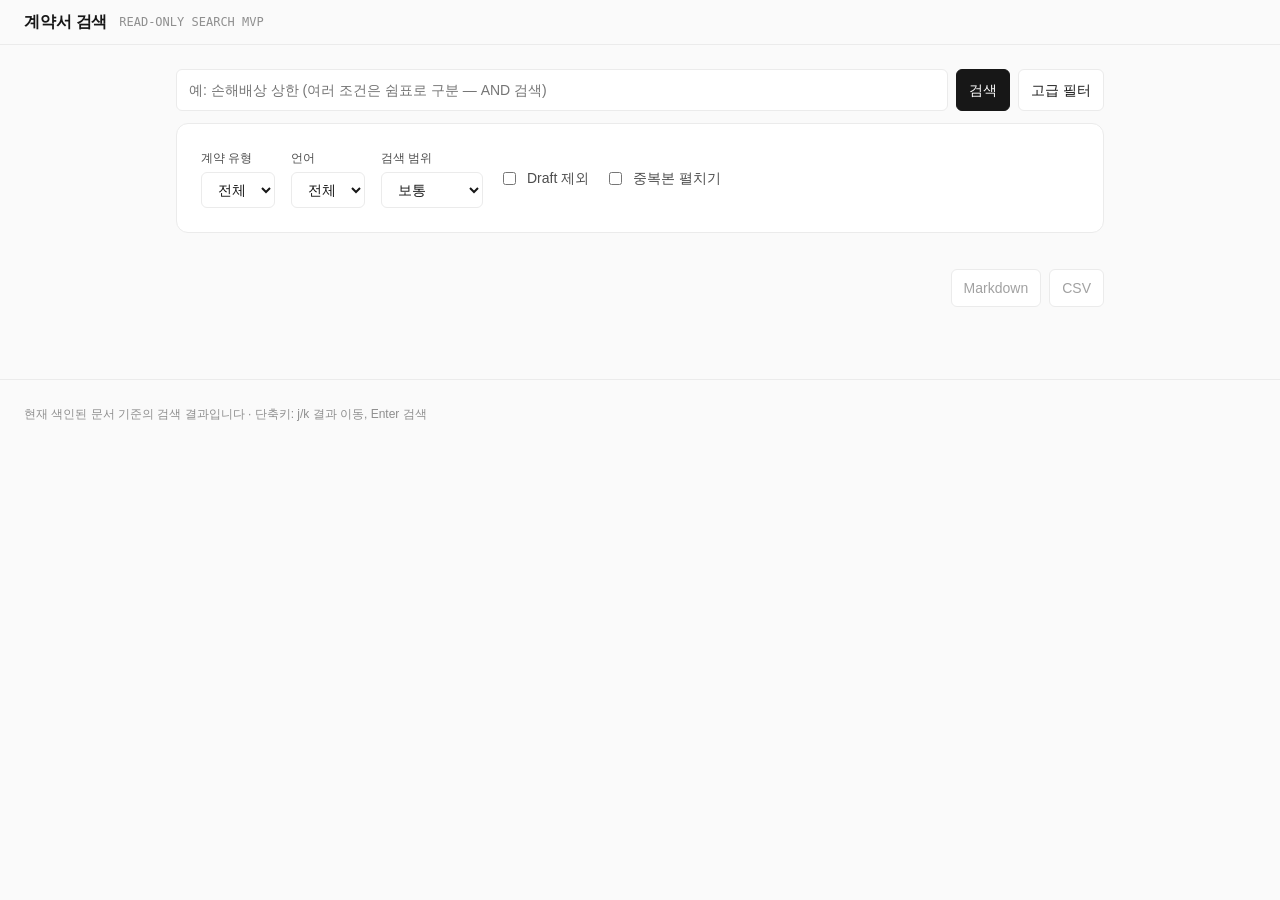
==== static/index.html @ 0ff3c6be "ui-1: implement readonly search screen" ====
<!DOCTYPE html>
<html lang="ko">
<head>
<meta charset="utf-8">
<meta name="viewport" content="width=device-width, initial-scale=1">
<title>계약서 검색</title>
<link rel="stylesheet" href="/static/app.css">
</head>
<body>
<header class="nav-bar">
  <span class="wordmark">계약서 검색</span>
  <span class="mono-eyebrow">READ-ONLY SEARCH MVP</span>
</header>

<div id="corpus-banner" class="corpus-banner" hidden></div>

<main class="container">
  <section class="search-panel" aria-label="검색">
    <div class="search-row">
      <input id="search-input" class="text-input search-input" type="text"
             placeholder="예: 손해배상 상한 (여러 조건은 쉼표로 구분 — AND 검색)"
             aria-label="검색어" autocomplete="off">
      <button id="search-button" class="button-primary-sm" type="button">검색</button>
      <button id="toggle-filters" class="button-ghost-sm" type="button"
              aria-expanded="false" aria-controls="advanced-filters">고급 필터</button>
    </div>

    <div id="advanced-filters" class="filters feature-card" hidden>
      <label>계약 유형
        <select id="filter-type" class="text-input"><option value="">전체</option></select>
      </label>
      <label>언어
        <select id="filter-lang" class="text-input"><option value="">전체</option></select>
      </label>
      <label>검색 범위
        <select id="filter-expand" class="text-input">
          <option value="strict">정확하게</option>
          <option value="normal" selected>보통</option>
          <option value="broad">넓게</option>
        </select>
      </label>
      <label class="check"><input id="filter-drafts" type="checkbox"> Draft 제외</label>
      <label class="check"><input id="filter-dups" type="checkbox"> 중복본 펼치기</label>
    </div>

    <div id="filter-chips" class="chips" aria-label="적용된 필터"></div>
  </section>

  <div id="live" aria-live="polite" class="visually-hidden"></div>

  <section aria-label="검색 결과">
    <div id="summary-row" class="summary-row" hidden>
      <span id="summary-text"></span>
      <span id="warning-badges" class="warning-badges"></span>
      <span class="spacer"></span>
      <button id="export-md" class="button-ghost-sm" type="button" disabled>Markdown</button>
      <button id="export-csv" class="button-ghost-sm" type="button" disabled>CSV</button>
    </div>
    <div id="results"></div>
    <div class="more-row">
      <button id="more-button" class="button-ghost-sm" type="button" hidden>더 보기</button>
    </div>
    <div id="empty-state" class="empty-state" hidden>
      <p class="heading-md">결과가 없습니다</p>
      <p class="body-muted">동의어 확장을 "넓게"로 바꾸거나, 쉼표로 나눈 조건 수를 줄여 보세요.
      2글자 검색어는 자동으로 폴백 검색됩니다.</p>
    </div>
  </section>
</main>

<footer class="footer body-muted">
  현재 색인된 문서 기준의 검색 결과입니다 · 단축키: j/k 결과 이동, Enter 검색
</footer>

<script src="/static/app.js"></script>
</body>
</html>
---- static/app.css ----
/* getdesign.md (Geist) 토큰 → CSS 변수. DESIGN_AUDIT: 한글 폴백 폰트,
   한글 헤딩 tracking 완화, 앱 chrome은 6px 사각 버튼 계열 사용. */
:root {
  --color-primary: #171717; --color-on-primary: #ffffff;
  --color-ink: #171717; --color-body: #4d4d4d; --color-mute: #8f8f8f; --color-faint: #a1a1a1;
  --color-hairline: #ebebeb; --color-hairline-soft: #f2f2f2;
  --color-canvas: #fafafa; --color-elevated: #ffffff;
  --color-link: #0070f3; --color-link-deep: #0761d1; --color-link-soft: #d3e5ff;
  --color-error: #ee0000; --color-warning: #f5a623; --color-warning-soft: #ffefcf; --color-warning-deep: #ab570a;
  --rounded-sm: 6px; --rounded-md: 12px; --rounded-lg: 16px; --rounded-pill: 100px;
  --sp-xxs: 4px; --sp-xs: 8px; --sp-sm: 12px; --sp-md: 16px; --sp-lg: 24px; --sp-xl: 32px;
  --font-sans: Geist, Pretendard, "Malgun Gothic", Inter, Arial, sans-serif;
  --font-mono: "Geist Mono", ui-monospace, SFMono-Regular, Menlo, Consolas, monospace;
}
* { box-sizing: border-box; }
body { margin: 0; background: var(--color-canvas); color: var(--color-ink);
  font-family: var(--font-sans); font-size: 14px; line-height: 20px; }
.container { max-width: 960px; margin: 0 auto; padding: var(--sp-lg) var(--sp-md); }

.nav-bar { display: flex; align-items: center; gap: var(--sp-sm);
  padding: var(--sp-sm) var(--sp-lg); border-bottom: 1px solid var(--color-hairline);
  background: var(--color-canvas); }
.wordmark { font-weight: 600; font-size: 16px; letter-spacing: -0.2px; }
.mono-eyebrow { font-family: var(--font-mono); font-size: 12px; font-weight: 500;
  color: var(--color-mute); text-transform: uppercase; }

.corpus-banner { padding: var(--sp-xs) var(--sp-lg); font-size: 12px; line-height: 16px;
  color: var(--color-body); background: var(--color-hairline-soft);
  border-bottom: 1px solid var(--color-hairline); }
.corpus-banner.pilot { background: var(--color-warning-soft); color: var(--color-warning-deep); }

.search-row { display: flex; gap: var(--sp-xs); }
.search-input { flex: 1; font-size: 16px; line-height: 24px; }
.text-input { background: var(--color-elevated); color: var(--color-ink);
  border: 1px solid var(--color-hairline); border-radius: var(--rounded-sm);
  padding: var(--sp-xs) var(--sp-sm); font-family: var(--font-sans); font-size: 14px; }
.text-input:focus { outline: 2px solid var(--color-link); outline-offset: 1px; }

.button-primary-sm, .button-ghost-sm { font: 500 14px/20px var(--font-sans);
  border-radius: var(--rounded-sm); padding: var(--sp-xs) var(--sp-sm); cursor: pointer; }
.button-primary-sm { background: var(--color-primary); color: var(--color-on-primary); border: 1px solid var(--color-primary); }
.button-ghost-sm { background: var(--color-elevated); color: var(--color-ink); border: 1px solid var(--color-hairline); }
.button-ghost-sm:disabled { color: var(--color-faint); cursor: default; }
.button-primary-sm:focus, .button-ghost-sm:focus { outline: 2px solid var(--color-link); outline-offset: 1px; }

.filters { display: flex; flex-wrap: wrap; gap: var(--sp-md); margin-top: var(--sp-sm); }
.filters label { display: flex; flex-direction: column; gap: var(--sp-xxs);
  font-size: 12px; color: var(--color-body); }
.filters label.check { flex-direction: row; align-items: center; gap: var(--sp-xs); font-size: 14px; }
.feature-card { background: var(--color-elevated); border: 1px solid var(--color-hairline);
  border-radius: var(--rounded-md); padding: var(--sp-lg); }

.chips { display: flex; flex-wrap: wrap; gap: var(--sp-xs); margin-top: var(--sp-sm); }
.chip { display: inline-flex; align-items: center; gap: var(--sp-xxs);
  background: var(--color-elevated); border: 1px solid var(--color-hairline);
  border-radius: 64px; padding: 2px var(--sp-sm); font-size: 12px; color: var(--color-ink); }
.chip button { border: 0; background: none; cursor: pointer; color: var(--color-mute); font-size: 12px; }
.chip button:hover { color: var(--color-error); }

.summary-row { display: flex; align-items: center; flex-wrap: wrap; gap: var(--sp-xs);
  margin: var(--sp-lg) 0 var(--sp-sm); color: var(--color-body); }
.summary-row .spacer { flex: 1; }
.warning-badges .badge-warning { background: var(--color-warning-soft); color: var(--color-warning-deep);
  border-radius: 64px; padding: 2px var(--sp-sm); font-size: 12px; margin-left: var(--sp-xxs); }

.result-card { background: var(--color-elevated); border: 1px solid var(--color-hairline);
  border-radius: var(--rounded-md); padding: var(--sp-lg); margin-bottom: var(--sp-sm); }
.result-card:focus { outline: 2px solid var(--color-link); outline-offset: 1px; }
.result-card h3 { margin: 0 0 var(--sp-xxs); font-size: 16px; line-height: 24px;
  font-weight: 600; letter-spacing: -0.2px; overflow-wrap: anywhere; }
.result-key { font-family: var(--font-mono); font-size: 12px; color: var(--color-mute); }
.result-meta { display: flex; flex-wrap: wrap; gap: var(--sp-xs); margin: var(--sp-xs) 0; }
.badge { border: 1px solid var(--color-hairline); border-radius: 64px;
  padding: 1px var(--sp-xs); font-size: 12px; color: var(--color-body); background: var(--color-canvas); }
.badge.exact { background: var(--color-link-soft); color: var(--color-link-deep); border-color: var(--color-link-soft); }
.badge.broad { background: var(--color-warning-soft); color: var(--color-warning-deep); border-color: var(--color-warning-soft); }
.badge.draft { background: var(--color-hairline-soft); }
.why { margin: var(--sp-xs) 0; padding-left: var(--sp-lg); color: var(--color-body); }
.why li { margin: 2px 0; }
.score { font-family: var(--font-mono); font-size: 12px; color: var(--color-mute); }
.snippet { font-family: var(--font-mono); font-size: 13px; line-height: 20px;
  background: var(--color-canvas); border: 1px solid var(--color-hairline);
  border-radius: var(--rounded-sm); padding: var(--sp-sm); margin: var(--sp-xs) 0;
  white-space: pre-wrap; overflow-wrap: anywhere; }
.card-actions { display: flex; gap: var(--sp-xs); margin-top: var(--sp-xs); }
.detail-panel { border-top: 1px solid var(--color-hairline); margin-top: var(--sp-sm); padding-top: var(--sp-sm); }
.detail-panel .current { background: var(--color-link-soft); }
.dup-row { padding: 2px 0; font-size: 13px; overflow-wrap: anywhere; }
.dup-row .mono { font-family: var(--font-mono); font-size: 12px; color: var(--color-mute); }

.more-row { text-align: center; margin: var(--sp-md) 0; }
.empty-state { text-align: center; padding: var(--sp-xl); color: var(--color-body); }
.heading-md { font-size: 20px; line-height: 28px; font-weight: 600; letter-spacing: -0.4px; }
.body-muted { color: var(--color-mute); }
.footer { border-top: 1px solid var(--color-hairline); padding: var(--sp-lg);
  margin-top: var(--sp-xl); font-size: 12px; }
.visually-hidden { position: absolute; width: 1px; height: 1px; margin: -1px;
  overflow: hidden; clip: rect(0 0 0 0); white-space: nowrap; }
@media (max-width: 640px) { .search-row { flex-wrap: wrap; } .filters { flex-direction: column; } }
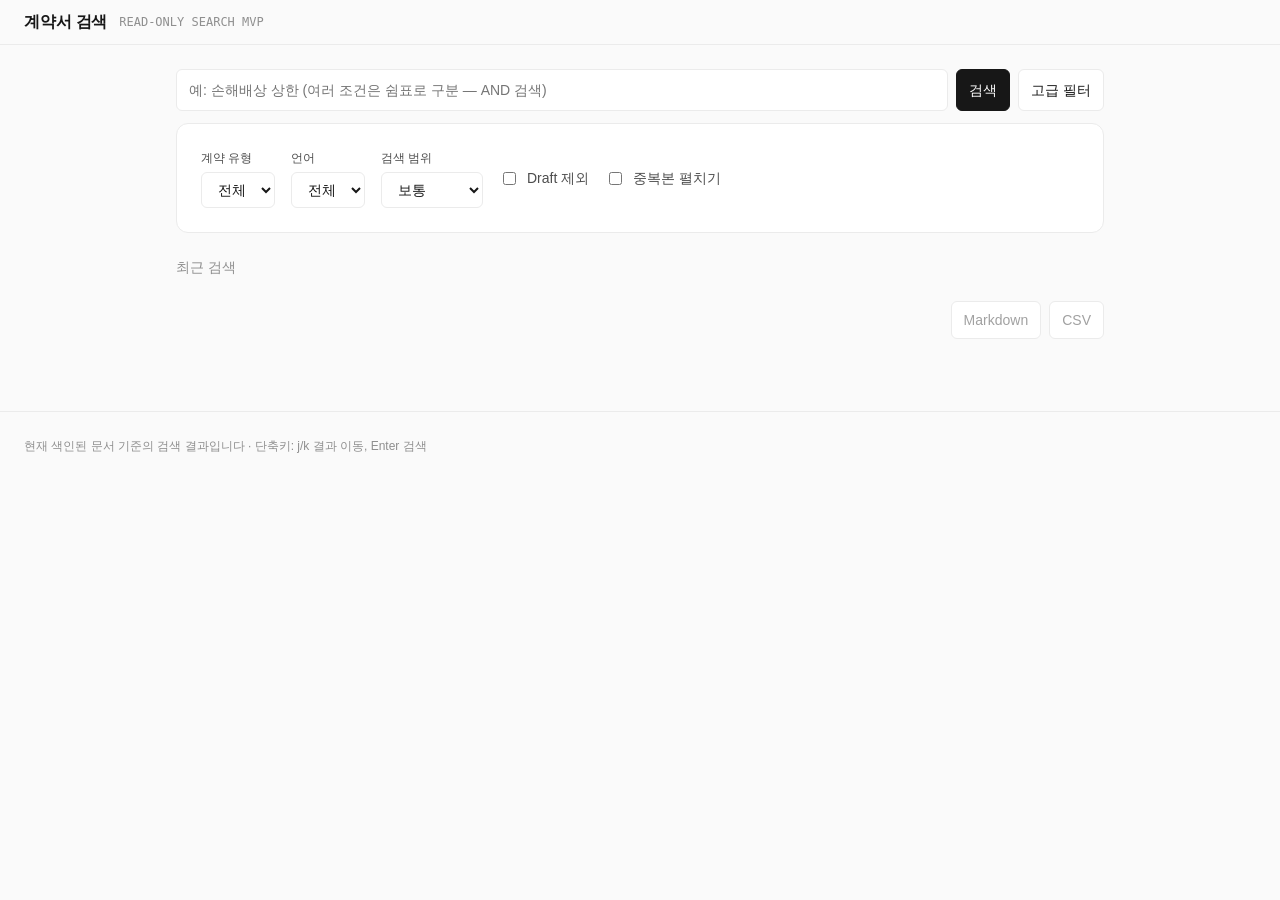
==== commit 072801ab: "ui-3: persist recent searches" ====
--- a/static/index.html
+++ b/static/index.html
@@ -44,6 +44,11 @@
     </div>
 
     <div id="filter-chips" class="chips" aria-label="적용된 필터"></div>
+
+    <div id="recent-searches" class="recent" hidden>
+      <span class="body-muted">최근 검색</span>
+      <div id="recent-list" class="chips"></div>
+    </div>
   </section>
 
   <div id="live" aria-live="polite" class="visually-hidden"></div>
--- a/static/app.css
+++ b/static/app.css
@@ -57,6 +57,11 @@
 .chip button { border: 0; background: none; cursor: pointer; color: var(--color-mute); font-size: 12px; }
 .chip button:hover { color: var(--color-error); }
 
+.recent { margin-top: var(--sp-sm); display: flex; gap: var(--sp-xs); align-items: baseline; flex-wrap: wrap; }
+.recent .chip { cursor: pointer; }
+.recent .chip:hover { border-color: var(--color-mute); }
+.recent .chip .count { color: var(--color-mute); }
+
 .summary-row { display: flex; align-items: center; flex-wrap: wrap; gap: var(--sp-xs);
   margin: var(--sp-lg) 0 var(--sp-sm); color: var(--color-body); }
 .summary-row .spacer { flex: 1; }
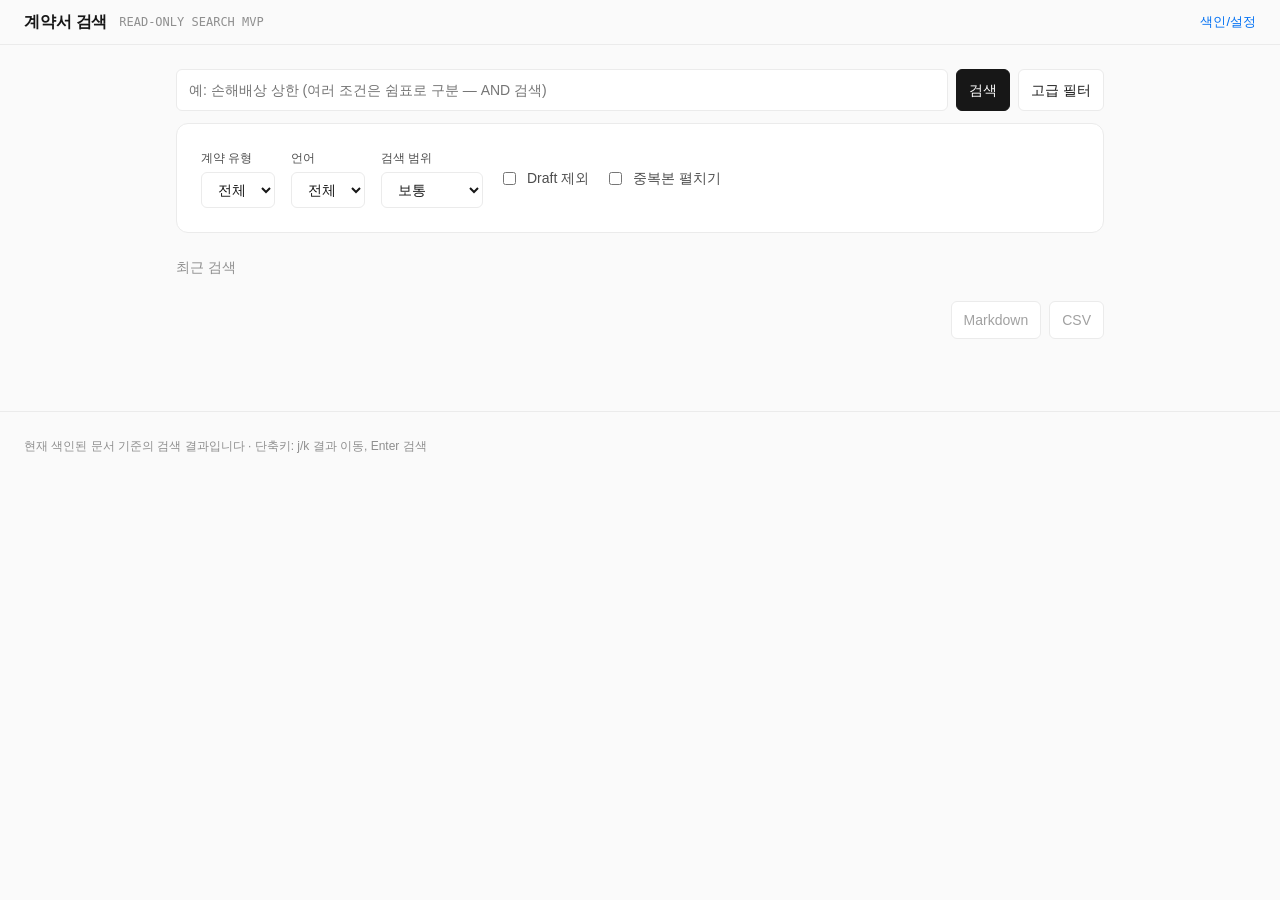
==== commit 7130c434: "ui-4: add onboarding and job progress" ====
--- a/static/index.html
+++ b/static/index.html
@@ -10,6 +10,8 @@
 <header class="nav-bar">
   <span class="wordmark">계약서 검색</span>
   <span class="mono-eyebrow">READ-ONLY SEARCH MVP</span>
+  <span class="spacer"></span>
+  <a class="nav-link" href="/setup">색인/설정</a>
 </header>
 
 <div id="corpus-banner" class="corpus-banner" hidden></div>
--- a/static/app.css
+++ b/static/app.css
@@ -83,6 +83,7 @@
 .why { margin: var(--sp-xs) 0; padding-left: var(--sp-lg); color: var(--color-body); }
 .why li { margin: 2px 0; }
 .score { font-family: var(--font-mono); font-size: 12px; color: var(--color-mute); }
+mark { background: var(--color-warning-soft); color: inherit; border-radius: 2px; padding: 0 1px; }
 .snippet { font-family: var(--font-mono); font-size: 13px; line-height: 20px;
   background: var(--color-canvas); border: 1px solid var(--color-hairline);
   border-radius: var(--rounded-sm); padding: var(--sp-sm); margin: var(--sp-xs) 0;
@@ -102,3 +103,24 @@
 .visually-hidden { position: absolute; width: 1px; height: 1px; margin: -1px;
   overflow: hidden; clip: rect(0 0 0 0); white-space: nowrap; }
 @media (max-width: 640px) { .search-row { flex-wrap: wrap; } .filters { flex-direction: column; } }
+
+/* ---- setup / job progress (UI-0.2, UI-0.3) ---- */
+.nav-link { color: var(--color-link); text-decoration: none; font-size: 13px; }
+.nav-link:hover { color: var(--color-link-deep); text-decoration: underline; }
+.setup-card { margin-bottom: var(--sp-lg); }
+.setup-card h2 { margin-top: 0; }
+.validate-result { margin-top: var(--sp-sm); font-size: 13px; }
+.validate-head { font-weight: 600; margin-bottom: var(--sp-xs); }
+.validate-head.ok { color: #0a7d33; }
+.validate-head.bad { color: var(--color-error); }
+.kv { display: flex; gap: var(--sp-sm); padding: 2px 0; }
+.kv .k { color: var(--color-mute); min-width: 110px; }
+.progress-track { height: 8px; background: var(--color-hairline-soft);
+  border-radius: var(--rounded-pill); overflow: hidden; margin: var(--sp-sm) 0; }
+.progress-fill { height: 100%; width: 0; background: var(--color-link);
+  border-radius: var(--rounded-pill); transition: width 0.4s ease; }
+.job-status { font-weight: 500; }
+.job-row { display: flex; align-items: center; gap: var(--sp-xs); padding: var(--sp-xxs) 0;
+  font-size: 13px; flex-wrap: wrap; }
+.mono { font-family: var(--font-mono); }
+.nav-bar .spacer { flex: 1; }
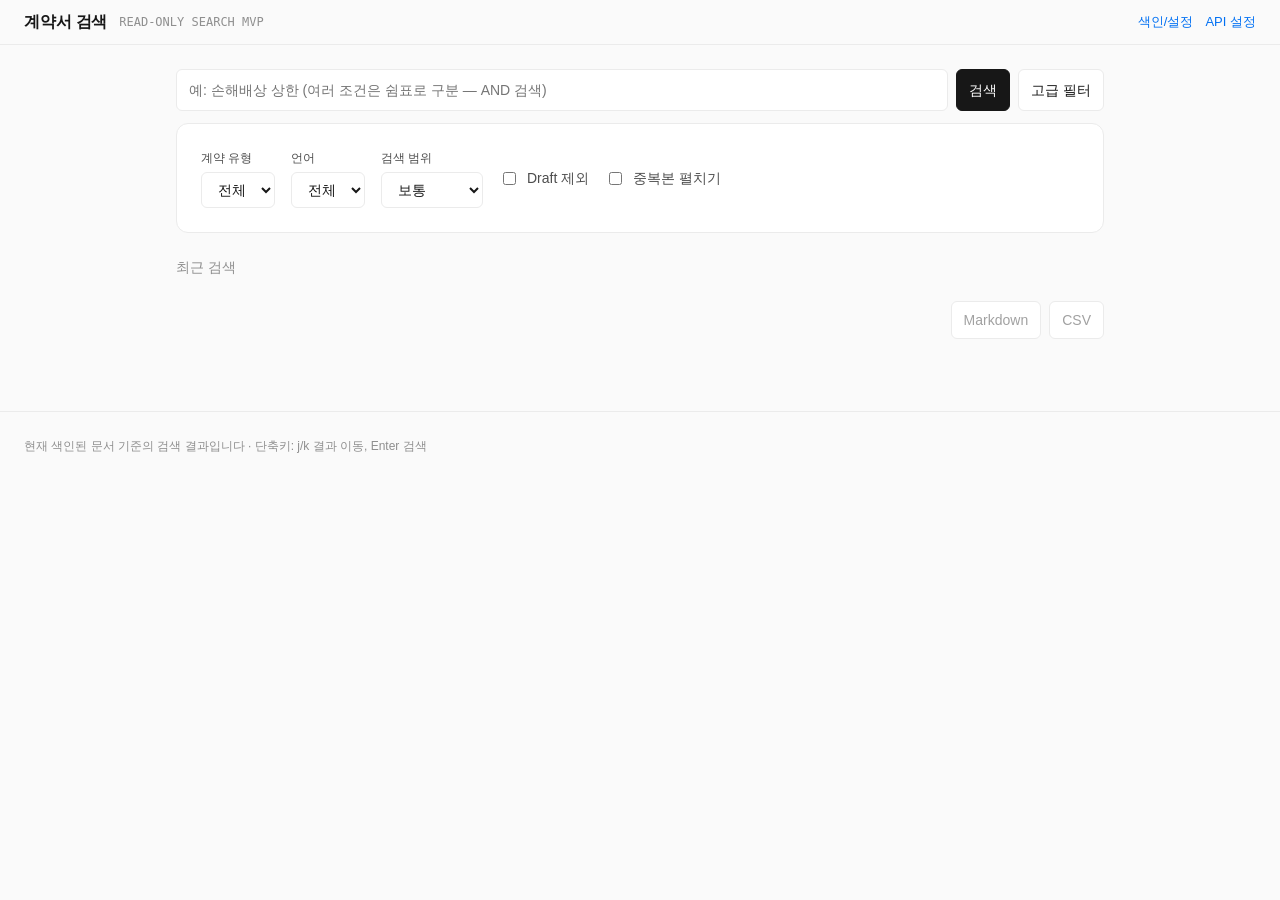
==== commit c0ce2b9c: "settings: add runtime API settings" ====
--- a/static/index.html
+++ b/static/index.html
@@ -12,6 +12,7 @@
   <span class="mono-eyebrow">READ-ONLY SEARCH MVP</span>
   <span class="spacer"></span>
   <a class="nav-link" href="/setup">색인/설정</a>
+  <a class="nav-link" href="/settings">API 설정</a>
 </header>
 
 <div id="corpus-banner" class="corpus-banner" hidden></div>
--- a/static/app.css
+++ b/static/app.css
@@ -124,3 +124,4 @@
   font-size: 13px; flex-wrap: wrap; }
 .mono { font-family: var(--font-mono); }
 .nav-bar .spacer { flex: 1; }
+.budget-label { display: flex; flex-direction: column; gap: var(--sp-xxs); font-size: 13px; color: var(--color-body); }
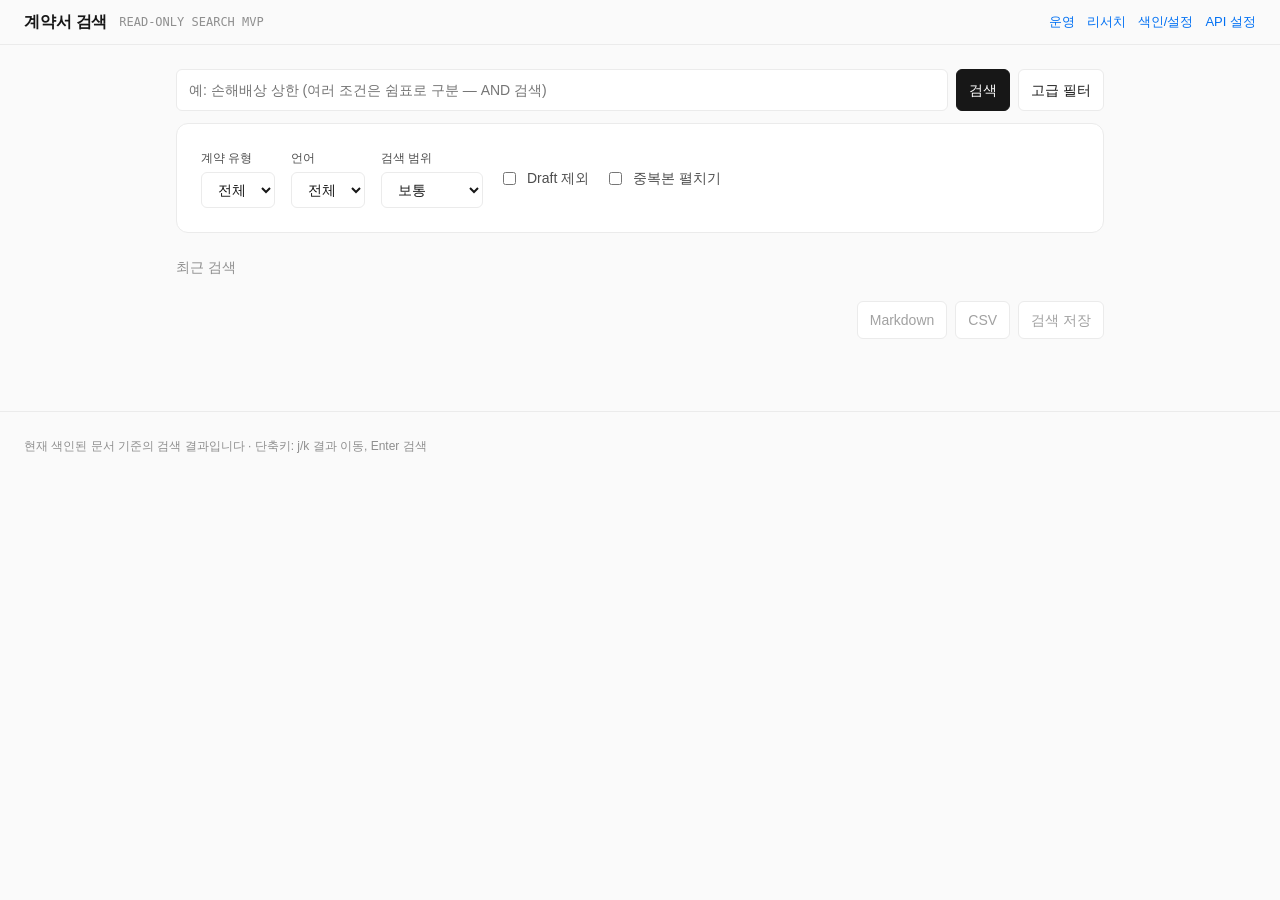
==== commit b09476e3: "feat: complete UI-2 operations and UI-3 research" ====
--- a/static/index.html
+++ b/static/index.html
@@ -11,6 +11,8 @@
   <span class="wordmark">계약서 검색</span>
   <span class="mono-eyebrow">READ-ONLY SEARCH MVP</span>
   <span class="spacer"></span>
+  <a class="nav-link" href="/operations">운영</a>
+  <a class="nav-link" href="/research">리서치</a>
   <a class="nav-link" href="/setup">색인/설정</a>
   <a class="nav-link" href="/settings">API 설정</a>
 </header>
@@ -63,6 +65,7 @@
       <span class="spacer"></span>
       <button id="export-md" class="button-ghost-sm" type="button" disabled>Markdown</button>
       <button id="export-csv" class="button-ghost-sm" type="button" disabled>CSV</button>
+      <button id="save-search" class="button-ghost-sm" type="button" disabled>검색 저장</button>
     </div>
     <div id="results"></div>
     <div class="more-row">
@@ -70,8 +73,15 @@
     </div>
     <div id="empty-state" class="empty-state" hidden>
       <p class="heading-md">결과가 없습니다</p>
-      <p class="body-muted">동의어 확장을 "넓게"로 바꾸거나, 쉼표로 나눈 조건 수를 줄여 보세요.
-      2글자 검색어는 자동으로 폴백 검색됩니다.</p>
+      <p class="body-muted">시도해볼 수 있는 방법:</p>
+      <ul class="body-muted empty-hints">
+        <li>Draft 제외를 껐다면 Draft 포함으로 검색</li>
+        <li>검색 범위를 "넓게"로 변경 (동의어 확장 확대)</li>
+        <li>계약 유형/언어 필터 해제</li>
+        <li>쉼표로 나눈 AND 조건 수 줄이기</li>
+        <li>본문 추출 실패 문서가 있는지 상단 배너 확인</li>
+      </ul>
+      <p class="body-muted">2글자 검색어는 자동으로 폴백 검색됩니다.</p>
     </div>
   </section>
 </main>
--- a/static/app.css
+++ b/static/app.css
@@ -125,3 +125,21 @@
 .mono { font-family: var(--font-mono); }
 .nav-bar .spacer { flex: 1; }
 .budget-label { display: flex; flex-direction: column; gap: var(--sp-xxs); font-size: 13px; color: var(--color-body); }
+.empty-hints { text-align: left; display: inline-block; margin: var(--sp-xs) 0; }
+
+/* ---- operations / research (UI-2, UI-3) ---- */
+.ops-layout, .research-layout { display: grid; gap: var(--sp-md); }
+.ops-card, .research-card { margin-bottom: 0; }
+.section-head { display: flex; align-items: center; gap: var(--sp-sm); margin-bottom: var(--sp-sm); }
+.section-head h2 { margin: 0; font-size: 16px; line-height: 24px; }
+.section-head .spacer { flex: 1; }
+.metric-grid { display: grid; grid-template-columns: repeat(auto-fit, minmax(120px, 1fr)); gap: var(--sp-xs); }
+.metric { border-top: 1px solid var(--color-hairline); padding-top: var(--sp-xs); }
+.metric span { display: block; color: var(--color-mute); font-size: 12px; }
+.metric strong { display: block; font-size: 22px; line-height: 30px; font-weight: 600; }
+.compact-list { display: grid; gap: var(--sp-xs); }
+.list-row { display: flex; justify-content: space-between; gap: var(--sp-sm);
+  border-top: 1px solid var(--color-hairline); padding-top: var(--sp-xs); overflow-wrap: anywhere; }
+.list-row.vertical { display: grid; justify-content: stretch; }
+.inline-form { display: flex; gap: var(--sp-xs); margin-bottom: var(--sp-sm); }
+.inline-form .text-input { flex: 1; min-width: 0; }
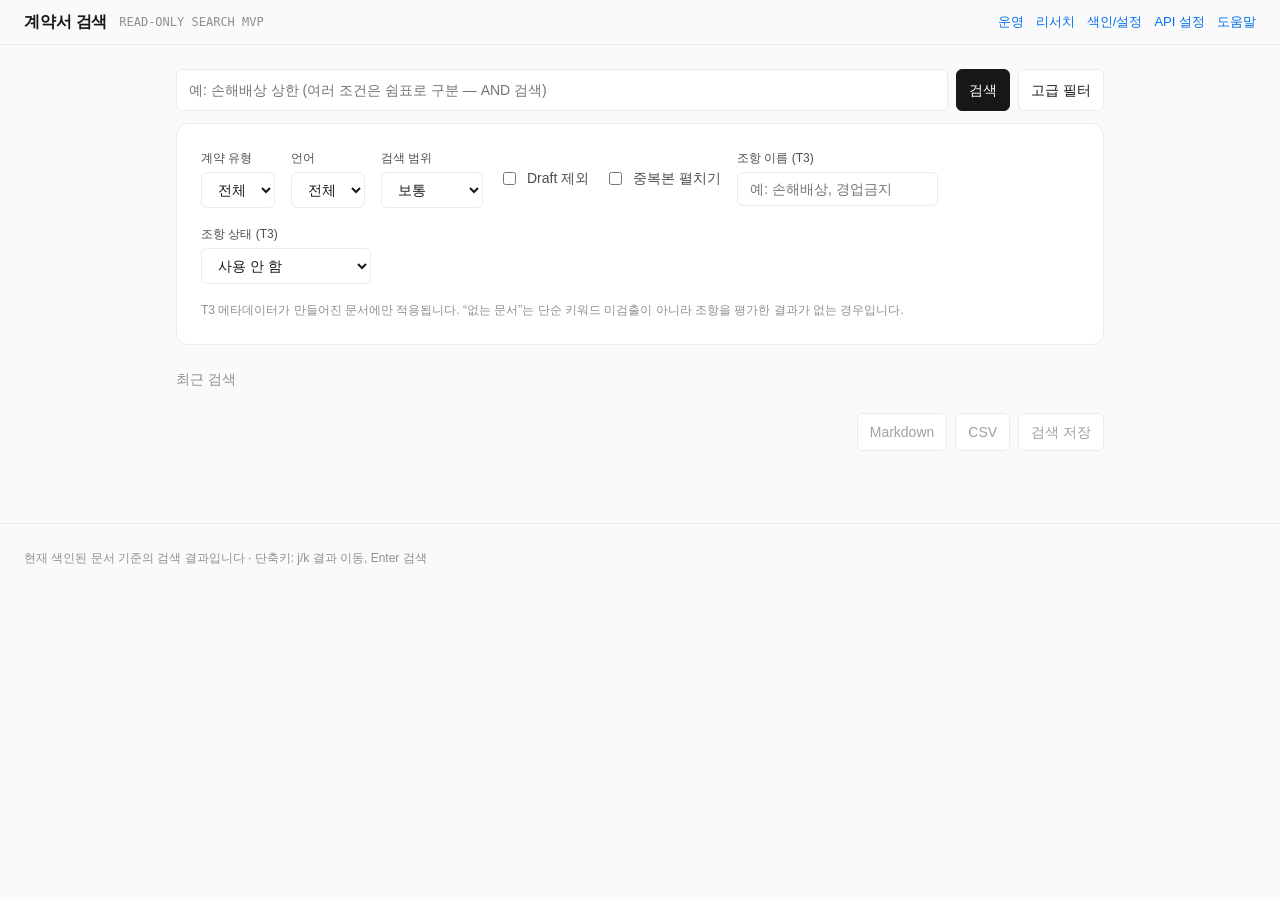
==== commit 29199db7: "feat(search): v3 structured filters, help page, indexing improvements Consolidates completed-but-unc" ====
--- a/static/index.html
+++ b/static/index.html
@@ -15,6 +15,7 @@
   <a class="nav-link" href="/research">리서치</a>
   <a class="nav-link" href="/setup">색인/설정</a>
   <a class="nav-link" href="/settings">API 설정</a>
+  <a class="nav-link" href="/help">도움말</a>
 </header>
 
 <div id="corpus-banner" class="corpus-banner" hidden></div>
@@ -46,6 +47,17 @@
       </label>
       <label class="check"><input id="filter-drafts" type="checkbox"> Draft 제외</label>
       <label class="check"><input id="filter-dups" type="checkbox"> 중복본 펼치기</label>
+      <label>조항 이름 (T3)
+        <input id="filter-clause" class="text-input" type="text" placeholder="예: 손해배상, 경업금지">
+      </label>
+      <label>조항 상태 (T3)
+        <select id="filter-clause-mode" class="text-input">
+          <option value="">사용 안 함</option>
+          <option value="present">있는 문서</option>
+          <option value="absent">평가 결과 없는 문서</option>
+        </select>
+      </label>
+      <p class="filter-help">T3 메타데이터가 만들어진 문서에만 적용됩니다. “없는 문서”는 단순 키워드 미검출이 아니라 조항을 평가한 결과가 없는 경우입니다.</p>
     </div>
 
     <div id="filter-chips" class="chips" aria-label="적용된 필터"></div>
--- a/static/app.css
+++ b/static/app.css
@@ -47,6 +47,7 @@
 .filters label { display: flex; flex-direction: column; gap: var(--sp-xxs);
   font-size: 12px; color: var(--color-body); }
 .filters label.check { flex-direction: row; align-items: center; gap: var(--sp-xs); font-size: 14px; }
+.filter-help { flex-basis: 100%; margin: 0; color: var(--color-mute); font-size: 12px; }
 .feature-card { background: var(--color-elevated); border: 1px solid var(--color-hairline);
   border-radius: var(--rounded-md); padding: var(--sp-lg); }
 
@@ -143,3 +144,48 @@
 .list-row.vertical { display: grid; justify-content: stretch; }
 .inline-form { display: flex; gap: var(--sp-xs); margin-bottom: var(--sp-sm); }
 .inline-form .text-input { flex: 1; min-width: 0; }
+
+/* ---- beginner guide ---- */
+.button-link { display: inline-block; text-decoration: none; }
+.guide-layout { max-width: 1080px; }
+.guide-hero { padding: var(--sp-xl) 0; max-width: 760px; }
+.guide-hero h1 { margin: var(--sp-xs) 0 var(--sp-md); font-size: 36px; line-height: 44px; letter-spacing: -1.2px; }
+.guide-hero > p:not(.mono-eyebrow) { color: var(--color-body); font-size: 17px; line-height: 28px; }
+.guide-card { margin-bottom: var(--sp-lg); }
+.guide-card h2, .guide-section h2 { margin-top: 0; }
+.three-grid, .tier-grid { display: grid; gap: var(--sp-md); grid-template-columns: repeat(3, 1fr); }
+.three-grid p { margin-bottom: 0; color: var(--color-body); }
+.step-list { list-style: none; padding: 0; margin: 0; display: grid; gap: var(--sp-sm); }
+.step-list li { display: flex; gap: var(--sp-sm); align-items: flex-start; }
+.step-list li > span { display: grid; place-items: center; min-width: 28px; height: 28px; border-radius: 50%; background: var(--color-primary); color: white; font-weight: 600; }
+.step-list p { margin: 2px 0 0; color: var(--color-body); }
+.guide-section { margin: var(--sp-xl) 0; }
+.section-intro { max-width: 680px; margin-bottom: var(--sp-lg); }
+.tier-grid { grid-template-columns: repeat(2, 1fr); }
+.tier-card { background: var(--color-elevated); border: 1px solid var(--color-hairline); border-radius: var(--rounded-md); padding: var(--sp-lg); }
+.tier-card.available { border-top: 3px solid #0a7d33; }
+.tier-card.partial { border-top: 3px solid var(--color-warning); }
+.tier-card.planned { border-top: 3px solid var(--color-mute); }
+.tier-head { display: flex; justify-content: space-between; gap: var(--sp-sm); color: var(--color-mute); font-size: 12px; }
+.tier-head span { color: var(--color-ink); font: 600 18px/24px var(--font-mono); }
+.tier-card h3 { margin: var(--sp-sm) 0 var(--sp-xs); font-size: 18px; }
+.tier-card > p { color: var(--color-body); }
+.tier-card dl { display: grid; grid-template-columns: 80px 1fr; gap: var(--sp-xs) var(--sp-sm); margin-bottom: 0; }
+.tier-card dt { color: var(--color-mute); }
+.tier-card dd { margin: 0; }
+.callout { padding: var(--sp-sm); border-radius: var(--rounded-sm); background: var(--color-hairline-soft); }
+.callout.warning { background: var(--color-warning-soft); color: var(--color-warning-deep); }
+.guide-table { width: 100%; border-collapse: collapse; }
+.guide-table th, .guide-table td { text-align: left; vertical-align: top; border-top: 1px solid var(--color-hairline); padding: var(--sp-xs); }
+.guide-table th { color: var(--color-mute); font-weight: 500; }
+.link-list { display: grid; }
+.link-list a { display: grid; grid-template-columns: 120px 1fr; gap: var(--sp-sm); padding: var(--sp-sm) 0; border-top: 1px solid var(--color-hairline); color: var(--color-ink); text-decoration: none; }
+.link-list a:hover strong { color: var(--color-link); }
+.link-list span { color: var(--color-body); }
+@media (max-width: 720px) {
+  .nav-bar { flex-wrap: wrap; padding: var(--sp-sm) var(--sp-md); }
+  .nav-bar .spacer { display: none; }
+  .guide-hero h1 { font-size: 28px; line-height: 36px; }
+  .three-grid, .tier-grid { grid-template-columns: 1fr; }
+  .card-actions { flex-wrap: wrap; }
+}
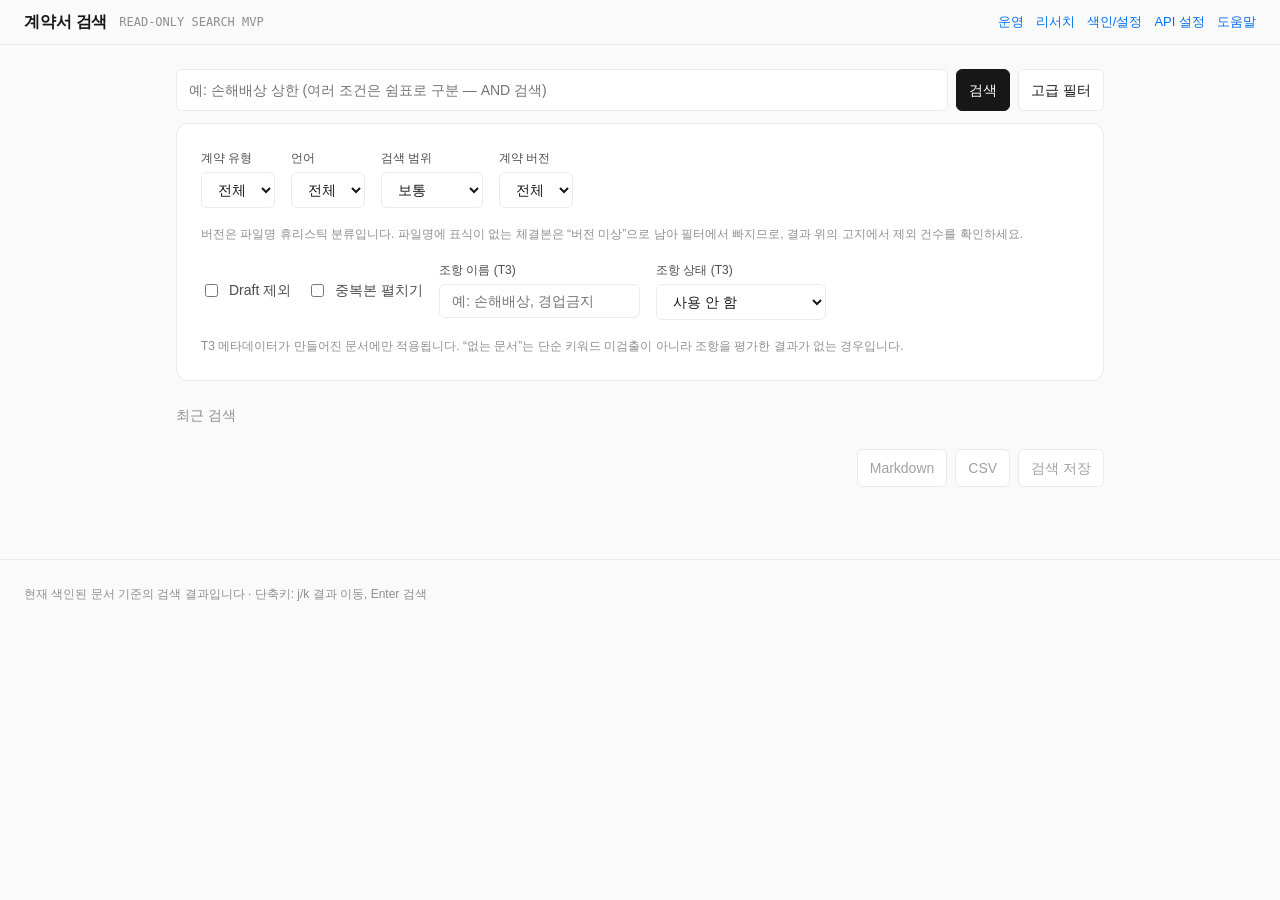
==== commit d3319e46: "feat(version): expose classification basis and stop silent omission version_role comes from filename" ====
--- a/static/index.html
+++ b/static/index.html
@@ -45,6 +45,10 @@
           <option value="broad">넓게</option>
         </select>
       </label>
+      <label>계약 버전
+        <select id="filter-version" class="text-input"><option value="">전체</option></select>
+      </label>
+      <p class="filter-help" id="version-filter-help">버전은 파일명 휴리스틱 분류입니다. 파일명에 표식이 없는 체결본은 “버전 미상”으로 남아 필터에서 빠지므로, 결과 위의 고지에서 제외 건수를 확인하세요.</p>
       <label class="check"><input id="filter-drafts" type="checkbox"> Draft 제외</label>
       <label class="check"><input id="filter-dups" type="checkbox"> 중복본 펼치기</label>
       <label>조항 이름 (T3)
@@ -79,6 +83,7 @@
       <button id="export-csv" class="button-ghost-sm" type="button" disabled>CSV</button>
       <button id="save-search" class="button-ghost-sm" type="button" disabled>검색 저장</button>
     </div>
+    <div id="version-notice" class="version-notice" role="status" hidden></div>
     <div id="results"></div>
     <div class="more-row">
       <button id="more-button" class="button-ghost-sm" type="button" hidden>더 보기</button>
--- a/static/app.css
+++ b/static/app.css
@@ -144,6 +144,21 @@
 .list-row.vertical { display: grid; justify-content: stretch; }
 .inline-form { display: flex; gap: var(--sp-xs); margin-bottom: var(--sp-sm); }
 .inline-form .text-input { flex: 1; min-width: 0; }
+
+/* ---- burndown panel (PLAN_REVIEW 권고 5) ---- */
+.burndown-sub { margin: var(--sp-md) 0 var(--sp-xs); font-size: 13px;
+  color: var(--color-mute); font-weight: 600; }
+.burndown-row { display: flex; align-items: center; gap: var(--sp-sm); font-size: 13px; }
+.burndown-label { min-width: 96px; color: var(--color-body); }
+.burndown-track { flex: 1; margin: 0; min-width: 60px; }
+.burndown-num { font-family: var(--font-mono); font-size: 12px; min-width: 132px;
+  text-align: right; white-space: nowrap; }
+.table-scroll { overflow-x: auto; }
+.burndown-table { border-collapse: collapse; font-size: 12px; width: 100%; }
+.burndown-table th, .burndown-table td { border-top: 1px solid var(--color-hairline);
+  padding: var(--sp-xxs) var(--sp-xs); text-align: right; white-space: nowrap; }
+.burndown-table thead th, .burndown-table tr:first-child th { color: var(--color-mute); font-weight: 500; }
+.burndown-table th[scope="row"] { text-align: left; font-family: var(--font-mono); }
 
 /* ---- beginner guide ---- */
 .button-link { display: inline-block; text-decoration: none; }
@@ -189,3 +204,14 @@
   .three-grid, .tier-grid { grid-template-columns: 1fr; }
   .card-actions { flex-wrap: wrap; }
 }
+
+/* 버전 필터 고지 — --version은 하드 필터라 조용히 누락시킬 수 있다.
+   제외 모집단(미상·부분 미상·저신뢰)을 결과 위에 항상 드러낸다. */
+.version-notice { background: var(--color-warning-soft); color: var(--color-warning-deep);
+  border: 1px solid var(--color-hairline); border-radius: var(--rounded-md);
+  padding: var(--sp-sm) var(--sp-lg); margin-bottom: var(--sp-sm); font-size: 13px; }
+.version-notice ul { margin: var(--sp-xxs) 0 0; padding-left: 1.2em; }
+.version-notice li { margin: 0; }
+.version-notice .code { font-family: var(--font-mono); }
+.result-meta .badge-warning { background: var(--color-warning-soft); color: var(--color-warning-deep);
+  border-radius: 64px; padding: 2px var(--sp-sm); font-size: 12px; }
